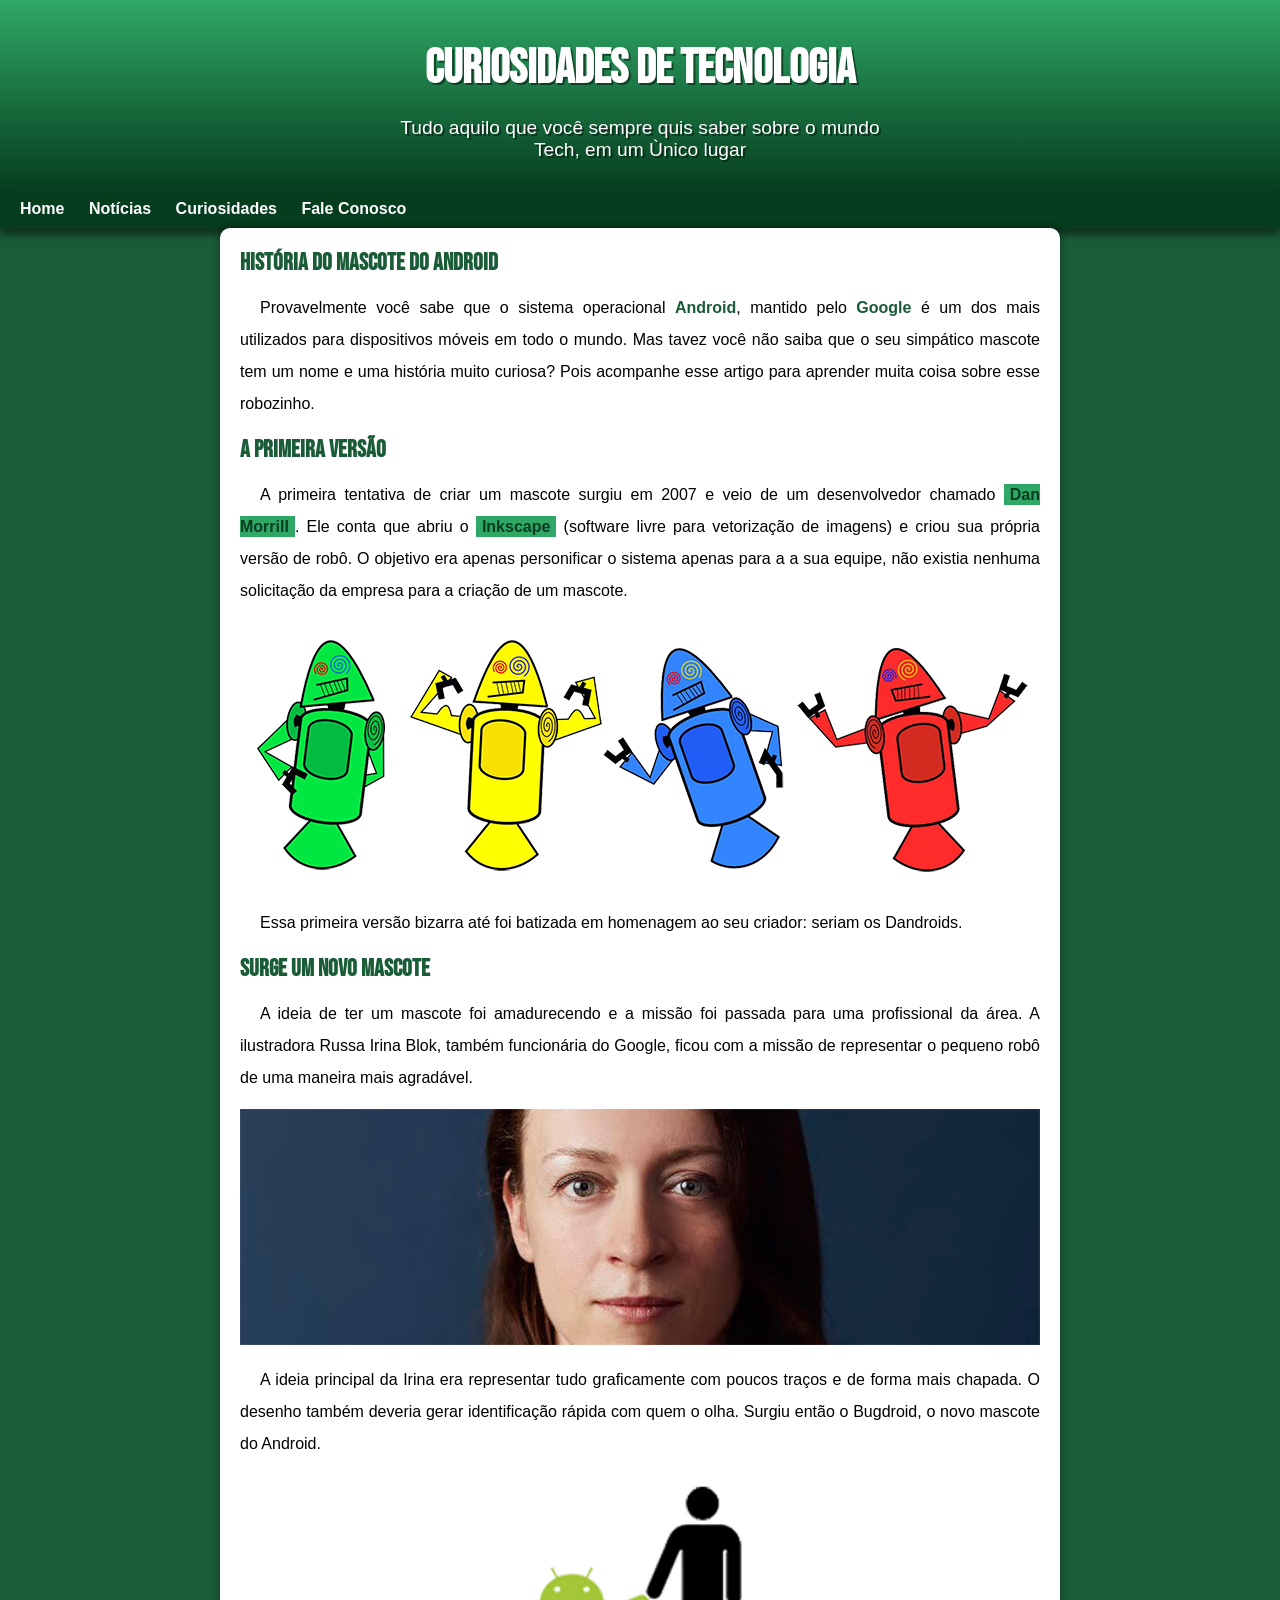
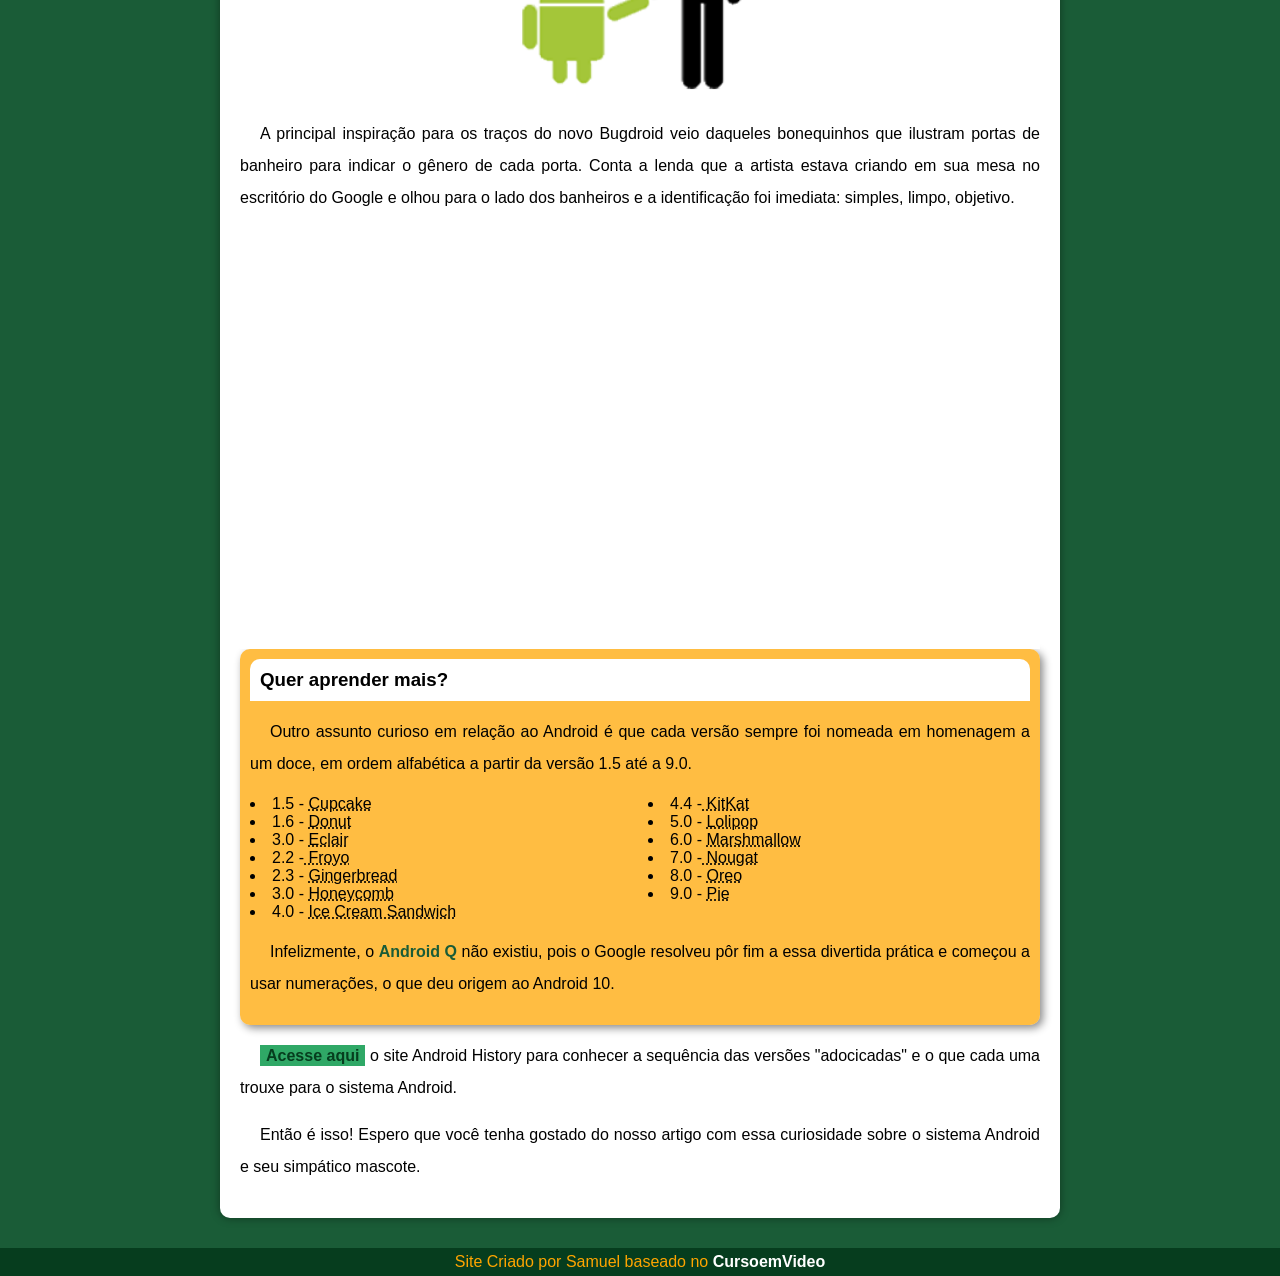
==== index.html @ 2c77a709 "site novo" ====
<!DOCTYPE html>
<html lang="pt-br">
<head>
    <meta charset="UTF-8">
    <meta name="viewport" content="width=device-width, initial-scale=1.0">
    <title>Como surgiu o mascote do Android</title>
    <link rel="shortcut icon" href="imagens/favicon.ico" type="image/x-icon">
    <link rel="stylesheet" href="estilo/style.css">
    
</head>
<body>
    <header>
        <h1>Curiosidades de Tecnologia</h1>
        <p>Tudo aquilo que você sempre quis saber sobre o mundo Tech, em um Ùnico lugar</p>
    </header>
    <NAV>
        <a href="#">Home</a>
        <a href="#">Notícias</a>
        <a href="#">Curiosidades</a>
        <a href="#">Fale Conosco</a>
    </NAV>
    <main>
        <article>
            <h1>História do Mascote do Android</h1>

            <p>Provavelmente você sabe que o sistema operacional <strong>Android</strong>, mantido pelo <strong>Google</strong> é um dos mais utilizados para dispositivos móveis em todo o mundo. Mas tavez você não saiba que o seu simpático mascote tem um nome e uma história muito curiosa? Pois acompanhe esse artigo para aprender muita coisa sobre esse robozinho.</p>

            <h2>A primeira versão</h2>

            <p>A primeira tentativa de criar um mascote surgiu em 2007 e veio de um desenvolvedor chamado <a href="https://androidcommunity.com/dan-morrill-shows-us-the-android-mascot-that-almost-was-20130103/" target="_blank">Dan Morrill</a>. Ele conta que abriu o <a href="https://pt.wikipedia.org/wiki/Inkscape" target="_blank">Inkscape</a> (software livre para vetorização de imagens) e criou sua própria versão de robô. O objetivo era apenas personificar o sistema apenas para a a sua equipe, não existia nenhuma solicitação da empresa para a criação de um mascote.</p>

            <picture>
                <source media="(max-width: 600px )" srcset="imagens/dan-droids.png">
                <img src="imagens/dan-droids.png" alt="Primeiro Mascote do Android">
            </picture>

            <p>Essa primeira versão bizarra até foi batizada em homenagem ao seu criador: seriam os Dandroids.</p>

            <h2>Surge um novo mascote</h2>

            <p>A ideia de ter um mascote foi amadurecendo e a missão foi passada para uma profissional da área. A ilustradora Russa Irina Blok, também funcionária do Google, ficou com a missão de representar o pequeno robô de uma maneira mais agradável.</p>

            <picture>
                <source media="(max-width: 700px )" srcset="imagens/irina-blok.jpg">
                <img src="imagens/irina-blok.jpg" alt="Criadora do Bugdroid">
            </picture>

            <p>A ideia principal da Irina era representar tudo graficamente com poucos traços e de forma mais chapada. O desenho também deveria gerar identificação rápida com quem o olha. Surgiu então o Bugdroid, o novo mascote do Android.</p>

            <img src="imagens/bugdroid.png" class="pequena" alt="Bugdroid">

            <p>A principal inspiração para os traços do novo Bugdroid veio daqueles bonequinhos que ilustram portas de banheiro para indicar o gênero de cada porta. Conta a lenda que a artista estava criando em sua mesa no escritório do Google e olhou para o lado dos banheiros e a identificação foi imediata: simples, limpo, objetivo.</p>

            <div class="video"><iframe width="560" height="315" src="https://www.youtube.com/embed/l2UDgpLz20M?si=FwCR4PNiWcnmOlht" title="YouTube video player" frameborder="0" allow="accelerometer; autoplay; clipboard-write; encrypted-media; gyroscope; picture-in-picture; web-share" referrerpolicy="strict-origin-when-cross-origin" allowfullscreen></iframe></div>
            
             <aside>
                 <h3>Quer aprender mais? </h3>
                 
                <p>Outro assunto curioso em relação ao Android é que cada versão sempre foi nomeada em homenagem a um doce, em ordem alfabética a partir da versão 1.5 até a 9.0.</p>
    
                <ul>
                    <li>1.5 - <abbr title="Bolo de copo">Cupcake</abbr></li>
                    <li>1.6 - <abbr title="Rosquinha">Donut</abbr></li>
                    <li>3.0 - <abbr title="Bomba">Eclair</abbr></li>
                    <li>2.2 -<abbr title="Yorgut congelado"> Froyo</abbr></li>
                    <li>2.3 - <abbr title="Biscoito de Gengibre">Gingerbread</abbr>
                    <li>3.0 - <abbr title="Favo de mel">Honeycomb</abbr></li>
                    <li>4.0 - <abbr title="Sandwiche de sorvete">Ice Cream Sandwich</abbr></li>
                    <li>4.4 -<abbr title="Kit Kat"> KitKat</abbr></li>
                    <li>5.0 - <abbr title="Pirulito">Lolipop</abbr></li>
                    <li>6.0 - <abbr title="Marshmallow">Marshmallow</abbr></li>
                    <li>7.0 -<abbr title="Torrone"> Nougat</abbr></li>
                    <li>8.0 - <abbr title="Oreo">Oreo</abbr></li>
                    <li>9.0 - <abbr title="Torta">Pie</abbr></li>
                </ul>
    
                <p>Infelizmente, o <strong>Android Q</strong> não existiu, pois o Google resolveu pôr fim a essa divertida prática e começou a usar numerações, o que deu origem ao Android 10.</p>
             </aside>

            <p><a href="https://en.wikipedia.org/wiki/Android_version_history" target="_blank">Acesse aqui</a> o site Android History para conhecer a sequência das versões "adocicadas" e o que cada uma trouxe para o sistema Android.</p>
            

            <p>Então é isso! Espero que você tenha gostado do nosso artigo com essa curiosidade sobre o sistema Android e seu simpático mascote.</p>
        </article>
    </main>
    <footer>
        <p>Site Criado por Samuel baseado no <a href="https://www.youtube.com/watch?v=I_vi2q6sC1k" target="_blank">CursoemVideo</a></p>
    </footer>
    
</body>
</html>
---- estilo/style.css ----
@charset "UTF-8";

@import url('https://fonts.googleapis.com/css2?family=Bebas+Neue&display=swap');

@font-face {
    font-family:'Android' ;
    src:url('../pacote-projeto-d010/estilo/idroid.otf') format('opentype');
    font-weight: normal;
}

:root {
    --cor0:#c5ebd6;
    --cor1:#83e1ad;
    --cor2:#3ddc84;
    --cor3:#2fa866;
    --cor4:#1a5c37;
    --cor5:#063d1e ;

    --font-padrao:  Arial, Verdana, Helvetica, sans-serif;
    --font-destaque: "Bebas Neue", sans-serif;
    --font-android: 'Android', cursive;

}

*{
    padding: 0px;
    margin: 0px;

}


body {
    background-color: var(--cor4);
    font-family: var(--font-padrao);
}


header{
    
    background-image: linear-gradient(to bottom , var(--cor3), var(--cor5));
    min-height: 150px;
    text-align: center;
    padding-top: 40px;
}
header > p {
    font-family: var(--font-padrao);
    font-size: 1.2em;
    color: white;
    max-width: 500px;
    padding-right: 10px;
    padding-left: 10px;
    margin: auto;
    text-shadow: 2px 2px 0px rgba(0, 0, 0, 0.47);
}

nav{
    
    background-color:var(--cor5);
    padding:10px ;
    box-shadow: 0px 7px 7px rgba(0, 0, 0, 0.467);
    
    
}

nav > a {
    color: white;
    padding: 10px;
    text-decoration: none;
    font-weight: bold;
    transition-duration: 1s;
    
}

nav > a:hover {
    background-color: var(--cor1);
    color: var(--cor4);

}

main{
    min-width: 300px;
    max-width: 800px;
    margin: auto;
    margin-bottom: 30px;
    padding: 20px;
    background-color: white;
    box-shadow: 0px 0px 10px rgba(0, 0, 0, 0.399);
    border-radius: 10px;
}

header > h1 {
    color: white;
    font-family: var(--font-destaque);
    font-size: 3em;
    margin-bottom: 20px;
    text-shadow: 2px 2px 0px rgba(0, 0, 0, 0.47);
    
 
}

main h1 {
    color:var(--cor4);
    font-family: var(--font-destaque);
}

main h2{
    color: var(--cor4);
    font-family: var(--font-destaque);
}

main p{
    margin: 15px 0px;
    text-align: justify;
    text-indent: 20px;
    font-size: 1em;
    line-height: 2em;
}

main strong{
    color: var(--cor4);
    font-weight: bold;
}

main a {
    text-decoration: none;
    font-weight: bold;
    color: var(--cor5);
    background-color: var(--cor3);
    padding: 2px 6px;
   
}

main a :hover{
   text-decoration: underline;
   color: var(--cor4);
}

main img{
    width: 100%;
}

main img.pequena{
   max-width: 350px;
    display: block;
    margin:auto;
}

div.video {
    background-color: white;
    margin: 0px -20px -20 30px -20px;
    padding: 20px;
    padding-bottom: 50%;
    position: relative;
}

div.video > iframe {
    position: absolute;
    top: 5%;
    left: 5%;
    width: 90%;
    height: 90%;
}

aside > h3 {
    background-color: white;
    color: black;
    padding: 10px;
    margin: -10 -10 0px -10;
    border-radius: 10px 10px 0px 0px;
}

aside > ul {
    list-style-position: inside;
    columns: 2;
}

aside {
    background-color: rgba(255, 166, 0, 0.741);
    padding: 10px;
    border-radius: 10px;
    box-shadow: 3px  3px 8px rgba(0, 0, 0, 0.466);
 
}

footer{
    background-color: var(--cor5);
    color: white;
    text-align: 0.8cm;
    padding: 5px;
    text-align: center;
}

footer > p >a {
    color: white;
    font-weight: bolder;
    text-decoration: none;
}

footer > p {

    color: orange;
}

footer a :hover {
    background-color: orange;
    text-decoration: underline;
    font-weight: bolder;
    

}
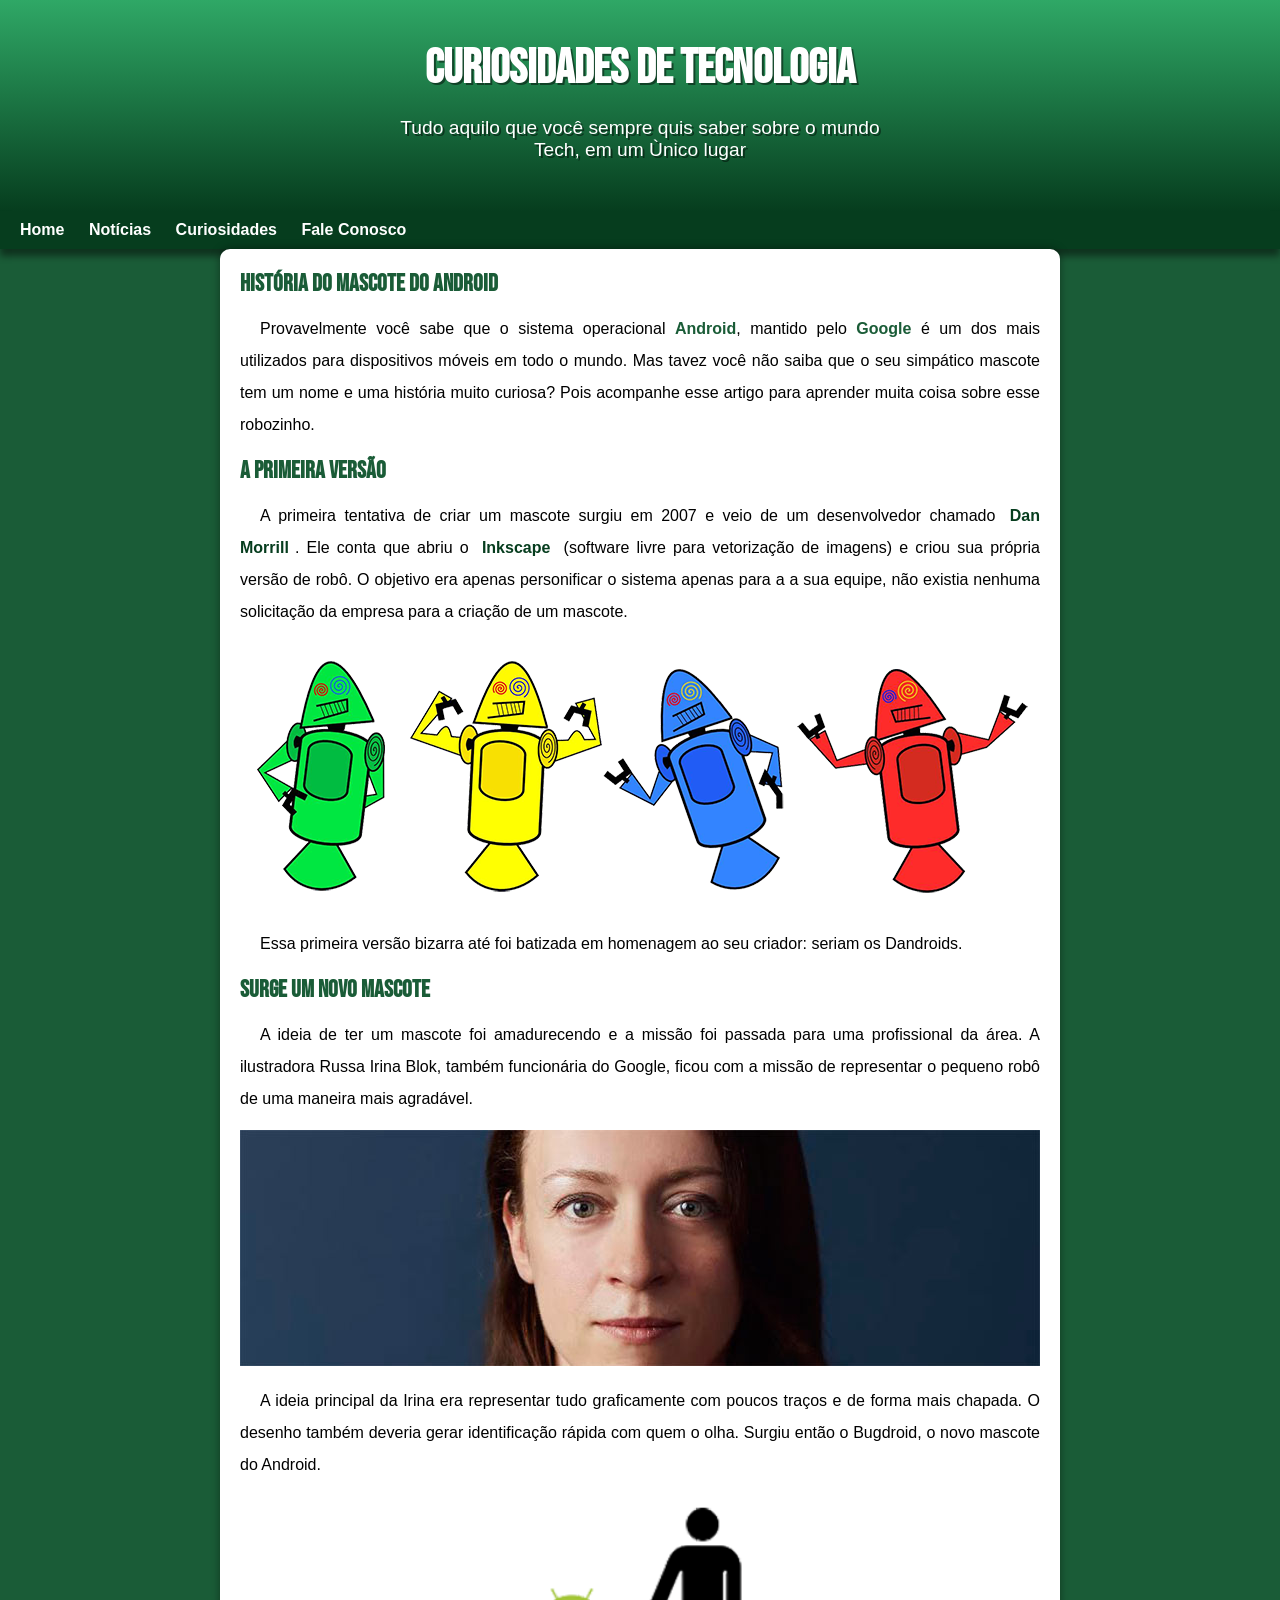
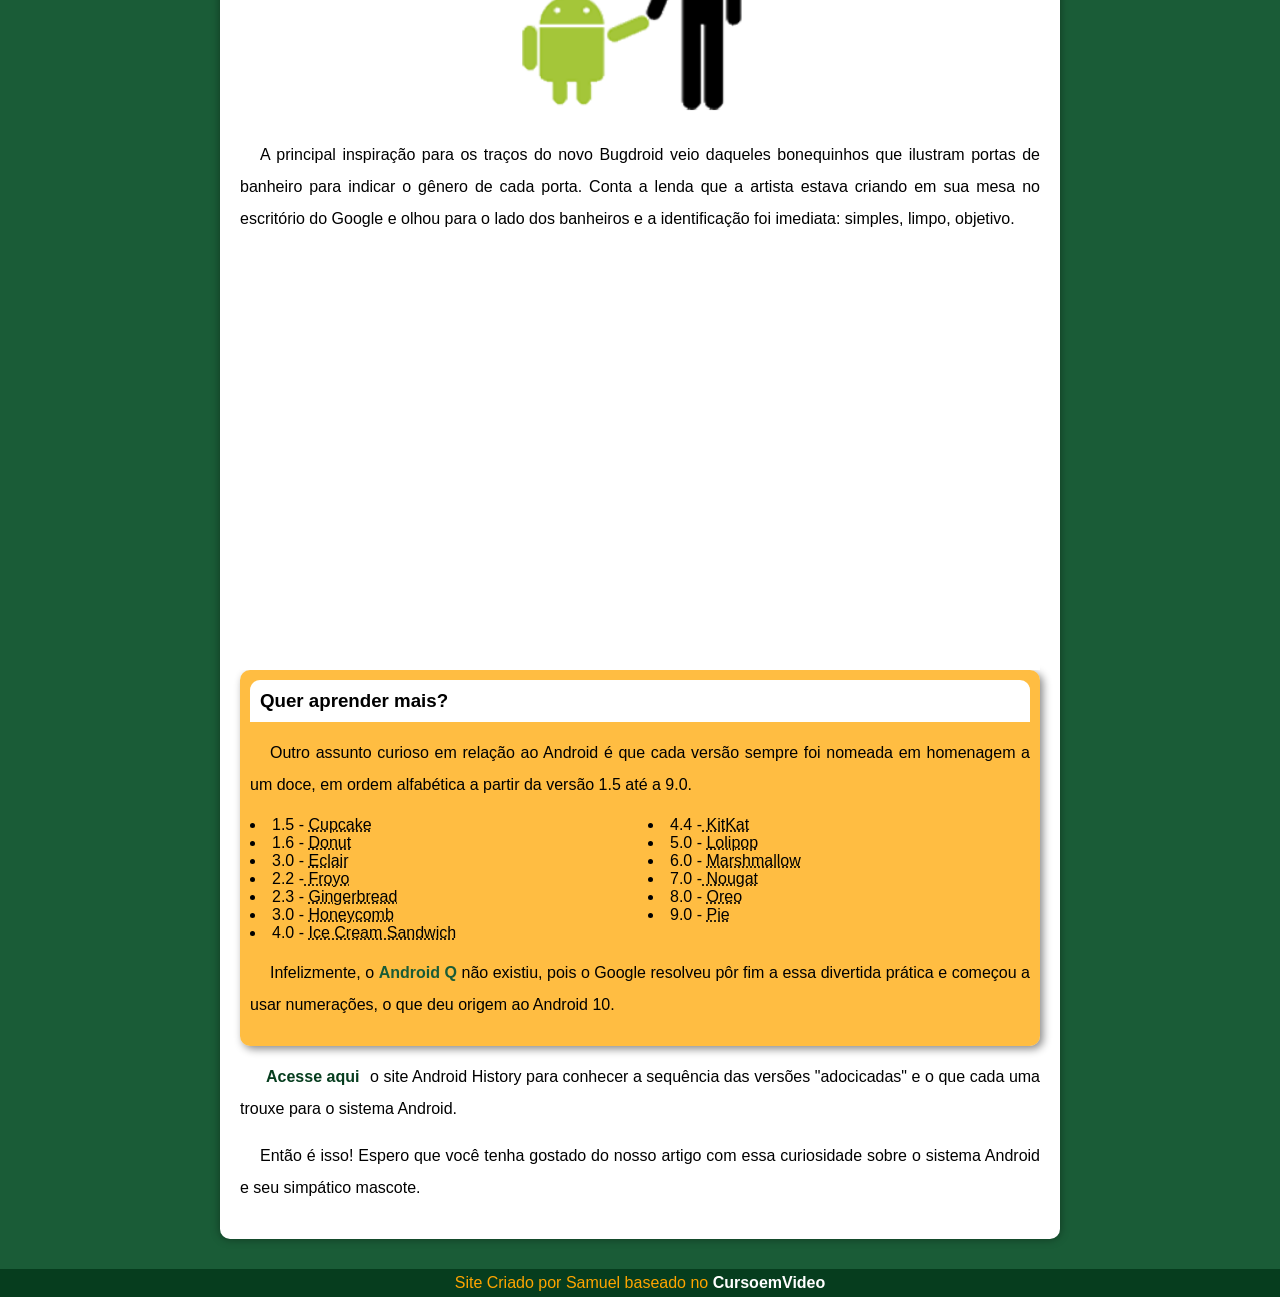
==== commit c13e4384: "ajuste" ====
--- a/index.html
+++ b/index.html
@@ -27,7 +27,7 @@
 
             <h2>A primeira versão</h2>
 
-            <p>A primeira tentativa de criar um mascote surgiu em 2007 e veio de um desenvolvedor chamado <a href="https://androidcommunity.com/dan-morrill-shows-us-the-android-mascot-that-almost-was-20130103/" target="_blank">Dan Morrill</a>. Ele conta que abriu o <a href="https://pt.wikipedia.org/wiki/Inkscape" target="_blank">Inkscape</a> (software livre para vetorização de imagens) e criou sua própria versão de robô. O objetivo era apenas personificar o sistema apenas para a a sua equipe, não existia nenhuma solicitação da empresa para a criação de um mascote.</p>
+            <p>A primeira tentativa de criar um mascote surgiu em 2007 e veio de um desenvolvedor chamado <a href="https://androidcommunity.com/dan-morrill-shows-us-the-android-mascot-that-almost-was-20130103/" target="_blank"><b>Dan Morrill</b></a>. Ele conta que abriu o <a href="https://pt.wikipedia.org/wiki/Inkscape" target="_blank"><b>Inkscape</b></a> (software livre para vetorização de imagens) e criou sua própria versão de robô. O objetivo era apenas personificar o sistema apenas para a a sua equipe, não existia nenhuma solicitação da empresa para a criação de um mascote.</p>
 
             <picture>
                 <source media="(max-width: 600px )" srcset="imagens/dan-droids.png">
@@ -77,7 +77,7 @@
                 <p>Infelizmente, o <strong>Android Q</strong> não existiu, pois o Google resolveu pôr fim a essa divertida prática e começou a usar numerações, o que deu origem ao Android 10.</p>
              </aside>
 
-            <p><a href="https://en.wikipedia.org/wiki/Android_version_history" target="_blank">Acesse aqui</a> o site Android History para conhecer a sequência das versões "adocicadas" e o que cada uma trouxe para o sistema Android.</p>
+            <p><a href="https://en.wikipedia.org/wiki/Android_version_history" target="_blank"><b>Acesse aqui</b></a> o site Android History para conhecer a sequência das versões "adocicadas" e o que cada uma trouxe para o sistema Android.</p>
             
 
             <p>Então é isso! Espero que você tenha gostado do nosso artigo com essa curiosidade sobre o sistema Android e seu simpático mascote.</p>
--- a/estilo/style.css
+++ b/estilo/style.css
@@ -50,6 +50,7 @@
     padding-right: 10px;
     padding-left: 10px;
     margin: auto;
+    padding-bottom: 50px;
     text-shadow: 2px 2px 0px rgba(0, 0, 0, 0.47);
 }
 
@@ -123,9 +124,8 @@
 
 main a {
     text-decoration: none;
-    font-weight: bold;
+    font-weight: bolder;
     color: var(--cor5);
-    background-color: var(--cor3);
     padding: 2px 6px;
    
 }
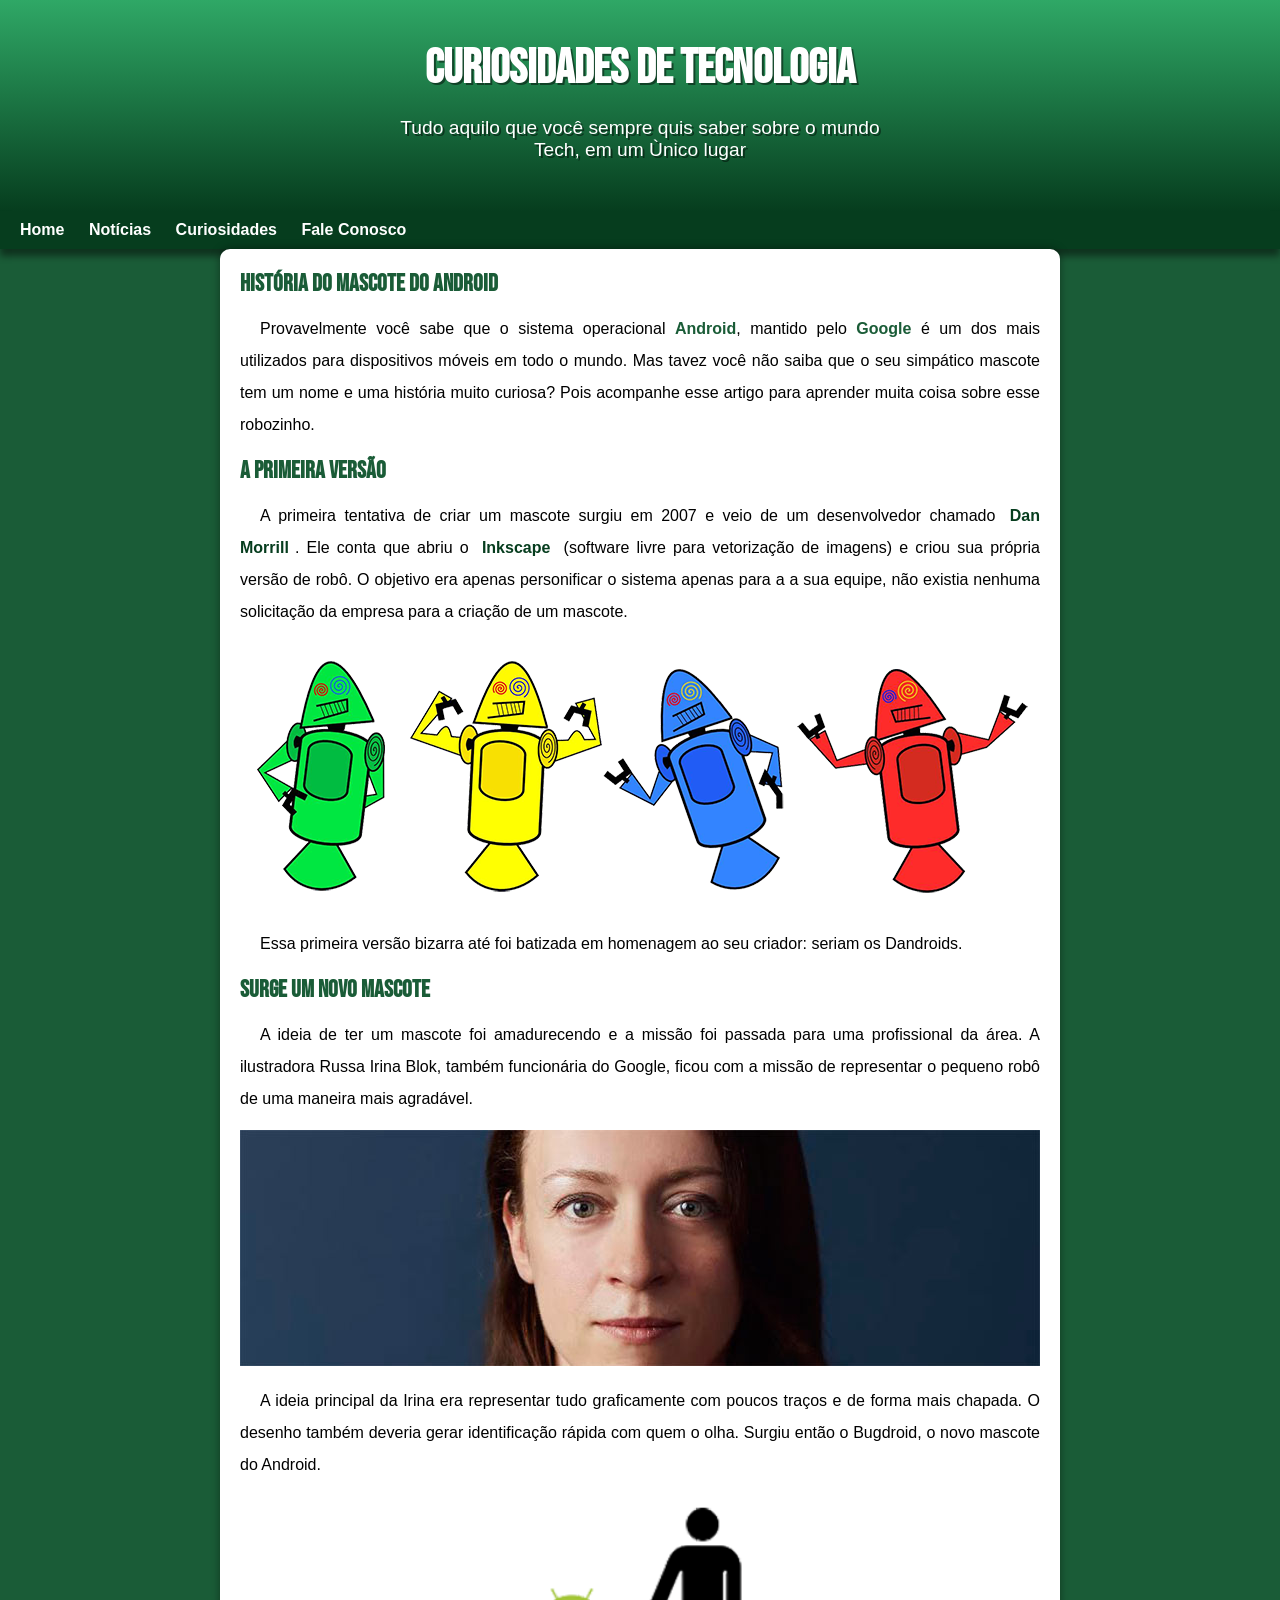
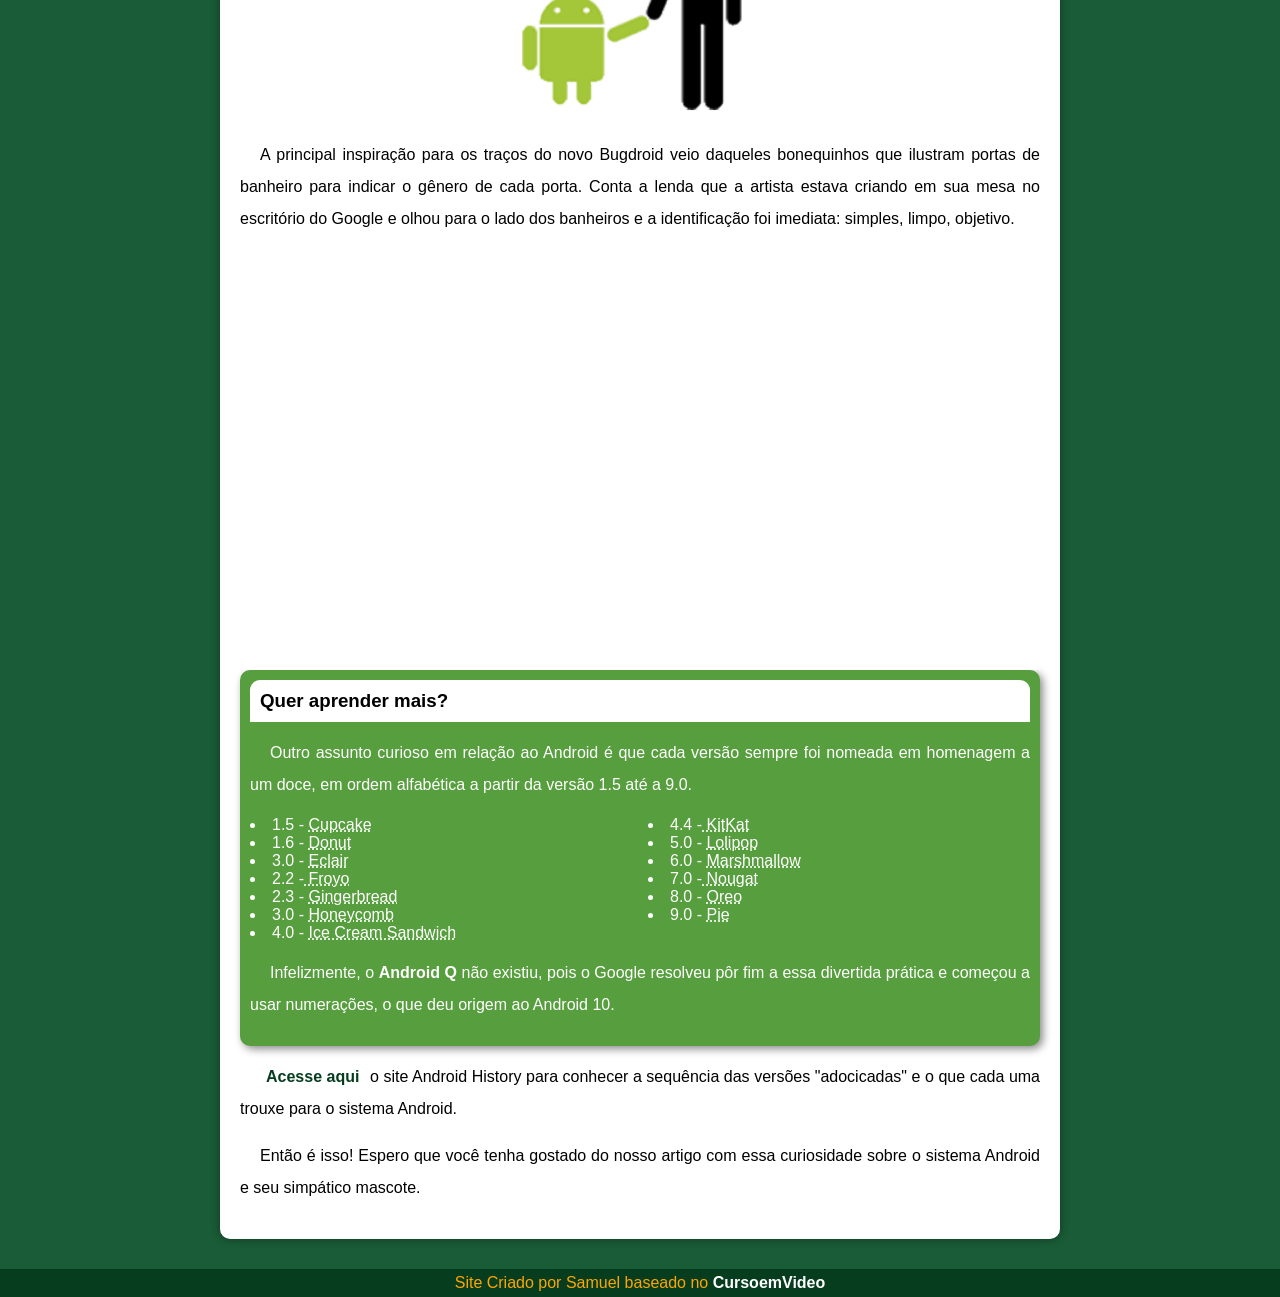
==== commit 1fd55c58: "nova" ====
--- a/index.html
+++ b/index.html
@@ -74,7 +74,7 @@
                     <li>9.0 - <abbr title="Torta">Pie</abbr></li>
                 </ul>
     
-                <p>Infelizmente, o <strong>Android Q</strong> não existiu, pois o Google resolveu pôr fim a essa divertida prática e começou a usar numerações, o que deu origem ao Android 10.</p>
+                <p>Infelizmente, o <b>Android Q</b> não existiu, pois o Google resolveu pôr fim a essa divertida prática e começou a usar numerações, o que deu origem ao Android 10.</p>
              </aside>
 
             <p><a href="https://en.wikipedia.org/wiki/Android_version_history" target="_blank"><b>Acesse aqui</b></a> o site Android History para conhecer a sequência das versões "adocicadas" e o que cada uma trouxe para o sistema Android.</p>
--- a/estilo/style.css
+++ b/estilo/style.css
@@ -175,13 +175,16 @@
 }
 
 aside {
-    background-color: rgba(255, 166, 0, 0.741);
+    color: white;
+    background-color: #579e3e;
     padding: 10px;
     border-radius: 10px;
     box-shadow: 3px  3px 8px rgba(0, 0, 0, 0.466);
  
 }
 
+
+
 footer{
     background-color: var(--cor5);
     color: white;
